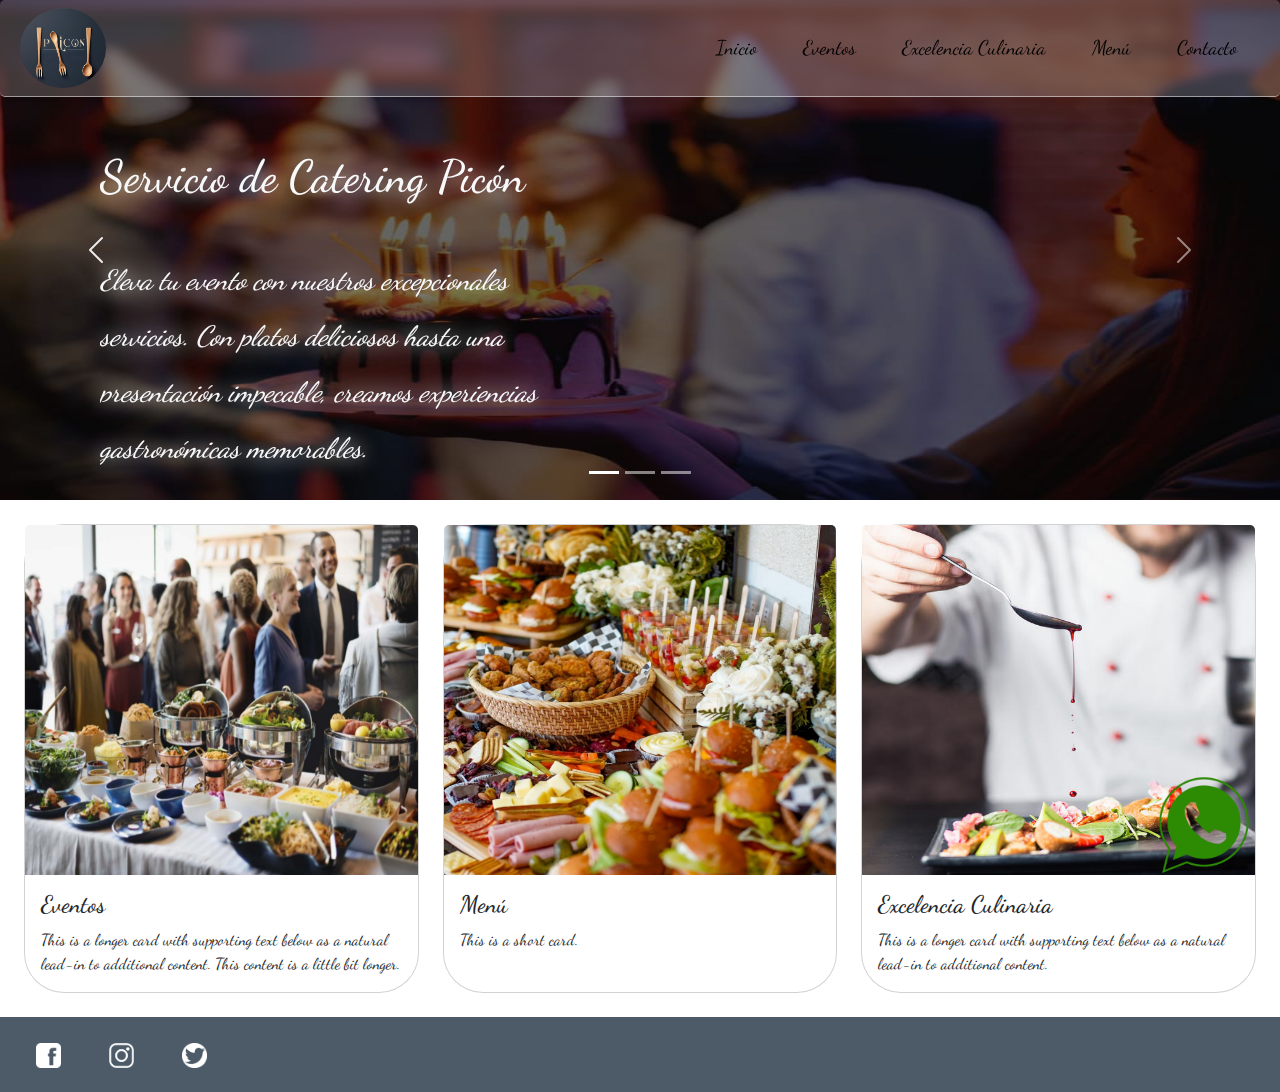
==== index.html @ aa2cd6d2 "cambio ref index" ====
<!DOCTYPE html>
<html lang="es">

<head>
    <meta charset="UTF-8">
    <meta http-equiv="X-UA-Compatible" content="IE=edge">
    <meta name="viewport" content="width=device-width, initial-scale=1.0">
    <title>Document</title>
    <link href="https://cdn.jsdelivr.net/npm/bootstrap@5.3.3/dist/css/bootstrap.min.css" rel="stylesheet"
        integrity="sha384-QWTKZyjpPEjISv5WaRU9OFeRpok6YctnYmDr5pNlyT2bRjXh0JMhjY6hW+ALEwIH" crossorigin="anonymous">
    <link rel="stylesheet" href="/CSS/style.css">

</head>

<body>
    <header>
        <nav class="navbar navbar-expand-md navbar-dark fixed-top p-2 fs-5" id="navbar">
            <div class="container-fluid">
                <a class="navbar-brand p-0 m-0" href="../index.html">
                    <img src="../image/Logo.png" alt="Logo" class="rounded-circle" style="height: 80px;">
                </a>
                <button class="navbar-toggler" type="button" data-bs-toggle="collapse"
                    data-bs-target="#navbarSupportedContent" aria-controls="navbarSupportedContent"
                    aria-expanded="false" aria-label="Toggle navigation">
                    <span class="navbar-toggler-icon"></span>
                </button>
                <div class="collapse navbar-collapse justify-content-end" id="navbarSupportedContent">
                    <ul class="navbar-nav mb-2 mb-lg-0 d-inline-flex">
                        <li class="nav-item">
                            <a class="nav-link" aria-current="page" href="../index.html">Inicio</a>
                        </li>
                        <li class="nav-item">
                            <a class="nav-link" href="../Html/eventos.html">Eventos</a>
                        </li>
                        <li class="nav-item">
                            <a class="nav-link" href="../Html/excelencia.html">Excelencia Culinaria</a>
                        </li>
                        <li class="nav-item">
                            <a class="nav-link" href="../Html/menu.html">Menú</a>
                        </li>
                        <li class="nav-item">
                            <a class="nav-link" href="../Html/contacto.html">Contacto</a>
                        </li>
                    </ul>
                </div>
            </div>
        </nav>
    </header>

    <main>
        <section class="carousel content-fluid">
            <div id="carouselExampleIndicators" class="carousel slide">
                <div class="carousel-indicators">
                    <button type="button" data-bs-target="#carouselExampleIndicators" data-bs-slide-to="0"
                        class="active" aria-current="true" aria-label="Slide 1"></button>
                    <button type="button" data-bs-target="#carouselExampleIndicators" data-bs-slide-to="1"
                        aria-label="Slide 2"></button>
                    <button type="button" data-bs-target="#carouselExampleIndicators" data-bs-slide-to="2"
                        aria-label="Slide 3"></button>
                </div>
                <div class="carousel-inner">
                    <div class="carousel-item active">
                        <img src="../image/Evento1.jfif" class="d-block w-100 img-fluid" alt="...">
                    </div>
                    <div class="carousel-item">
                        <img src="../image/Evento2.jfif" class="d-block w-100 img-fluid" alt="...">
                    </div>
                    <div class="carousel-item">
                        <img src="../image/Evento3.jpg" class="d-block w-100 img-fluid" alt="...">
                    </div>
                </div>
                <button class="carousel-control-prev" type="button" data-bs-target="#carouselExampleIndicators"
                    data-bs-slide="prev">
                    <span class="carousel-control-prev-icon" aria-hidden="true"></span>
                    <span class="visually-hidden">Previous</span>
                </button>
                <button class="carousel-control-next" type="button" data-bs-target="#carouselExampleIndicators"
                    data-bs-slide="next">
                    <span class="carousel-control-next-icon" aria-hidden="true"></span>
                    <span class="visually-hidden">Next</span>
                </button>
            </div>
        </section>

        <section class="titulo_inicio content-fluid" style="max-height: 400px; overflow: auto;">
            <h1 class="text-light">Servicio de Catering Picón</h1>
            <h3 class="fs-3 text-light lh-lg mt-5 fst-italic w-50">Eleva tu evento con nuestros excepcionales servicios.
                Con platos deliciosos hasta una presentación impecable, creamos experiencias gastronómicas memorables.
            </h3>
        </section>

        <section class="tarjetas2">
            <div class="row row-cols-1 row-cols-md-3 g-xxl-5 p-4">
                <div class="col">
                    <div class="card h-100">
                        <img src="../image/Eventos1.jpg" class="card-img-top" alt="...">
                        <div class="card-body">
                            <h5 class="card-title fs-4">Eventos</h5>
                            <p class="card-text">This is a longer card with supporting text below as a natural lead-in
                                to additional content. This content is a little bit longer.</p>
                        </div>
                    </div>
                </div>
                <div class="col">
                    <div class="card h-100">
                        <img src="../image/Menu.jpeg" class="card-img-top" alt="Menu">
                        <div class="card-body">
                            <h5 class="card-title fs-4">Menú</h5>
                            <p class="card-text">This is a short card.</p>
                        </div>
                    </div>
                </div>
                <div class="col">
                    <div class="card h-100">
                        <img src="../image/Excelencia.jpg" class="card-img-top" alt="Excelencia Culinaria">
                        <div class="card-body">
                            <h5 class="card-title fs-4">Excelencia Culinaria</h5>
                            <p class="card-text">This is a longer card with supporting text below as a natural lead-in
                                to additional content.</p>
                        </div>
                    </div>
                </div>
            </div>
        </section>
    </main>

    <footer class="w-100 container-fluid text-light">
        <ul class="m-0 p-4 d-flex list-unstyled">
            <li class="me-5"><a href="https://facebook.com"><img src="../image/Facebook.webp" alt="Facebook"></a></li>
            <li class="me-5"><a href="https://instagram.com"><img src="../image/Instagram.webp" alt="Instagram"></a></li>
            <li class="me-5"><a href="https://x.com"><img src="../image/X.webp" alt="X"></a></li>
            <li class="position-fixed bottom-0 end-0"><a href="https://whatsapp.com"><img src="../image/Whatsapp.webp"
                        alt="Whatsapp" class="whatsapp"></a></li>
        </ul>
    </footer>

    <script src="https://cdn.jsdelivr.net/npm/@popperjs/core@2.11.8/dist/umd/popper.min.js"
        integrity="sha384-I7E8VVD/ismYTF4hNIPjVp/Zjvgyol6VFvRkX/vR+Vc4jQkC+hVqc2pM8ODewa9r" crossorigin="anonymous">
    </script>
    <script src="https://cdn.jsdelivr.net/npm/bootstrap@5.3.3/dist/js/bootstrap.min.js"
        integrity="sha384-0pUGZvbkm6XF6gxjEnlmuGrJXVbNuzT9qBBavbLwCsOGabYfZo0T0to5eqruptLy" crossorigin="anonymous">
    </script>
    <script src="https://cdn.jsdelivr.net/npm/bootstrap@5.3.3/dist/js/bootstrap.bundle.min.js"
        integrity="sha384-YvpcrYf0tY3lHB60NNkmXc5s9fDVZLESaAA55NDzOxhy9GkcIdslK1eN7N6jIeHz" crossorigin="anonymous">
    </script>
</body>

</html>
---- CSS/style.css ----
* {
    font-family: MiFuente;
    margin: 0;
    padding: 0;
}

@font-face {
    font-family: MiFuente;
    src: url('../Font/DancingScript-VariableFont_wght.ttf');
}

/* Header */

body {
    background-image: url(../image/fondo_rosa.jpg);
    background-repeat: no-repeat;
    width: 100%;
    max-width: 100%;
    height: 100%;
    background-size: 100% 100%;
}

#navbar {
    background-color: rgba(255, 255, 255, 0.2);
    backdrop-filter: blur(5px);
    border-bottom: 1px solid rgba(255, 255, 255, 0.5);
    border-radius: 5px;
}

header nav li {
    padding: 0 15px 0 15px;
}

header nav a {
    color: black !important;
    transition: 1s !important;
}

header nav ul a:hover {
    color: rgb(255, 0, 43) !important;
    filter: drop-shadow(0 0 23px rgb(229, 8, 44)) !important;
    font-size: 30px !important;
}

/* index */

.carousel-item img {
    height: 500px;
    z-index: -1;
    filter: brightness(40%)
}

.card {
    border-radius: 40px;
}

.titulo_inicio {
    margin: 0 200px 0 100px;
    position: absolute;
    filter: drop-shadow(0 0 10px white);
    top: 150px;
}

.titulo_inicio h1 {
    font-size: 45px;
}

@media (max-width: 768px) {
    .titulo_inicio h3 {
        font-size: 18px !important;
    }
}

.tarjetas2 img {
    height: 350px;
}

.tarjetas2 .card:hover {
    opacity: 70%;
    border: 2px solid black;
}


/* Contacto */

.contacto_contendor {
    display: grid;
    grid-template-columns: repeat(3, 300px);
    grid-template-rows: 300px;
    justify-content: center;
    align-items: center;
    column-gap: 120px;
    padding-top: 100px;
}

.contacto_item {
    display: flex;
    flex-direction: column;
    justify-content: center;
    align-items: center;
    border-right: 2px solid #29343F;
    border-left: 2px solid #29343F;
    height: 200px;
}

.contacto_item h3 {
    font-size: 30px;
}

.contacto_item p {
    font-size: 25px;
    margin-top: 30px;
    font-style: italic;
}

.form_contacto {
    backdrop-filter: blur(100px);
    border: 3px solid rgba(255, 255, 255, 0.5);
    background-color: transparent;
    display: flex;
    flex-direction: column;
    align-items: center;
    justify-content: center;
    margin: 20px 400px 0 400px;
    padding: 50px 0 50px 0;
    border-radius: 25px;
}

.form_contacto h2 {
    font-size: 30px;
    margin-bottom: 15px;
}


.form_elemento {
    padding: 10px;
}

.form_elemento label {
    font-weight: bold;
    font-size: 25px;
    display: flex;
    margin-bottom: 10px;
}

.form_contacto input[type="button"] {
    padding: 20px;
    width: 400px;
    background-color: transparent;
    font-size: 20px;
    cursor: pointer;
    text-transform: uppercase;
    transition: 0.5s;
}

.form_elemento input,
textarea {
    width: 400px;
    max-width: 500px;
    height: 40px;
    font-size: 20px;
    font-family: Arial, Helvetica, sans-serif;
}

.form_elemento #mensaje {
    height: 100px;
}

.form_contacto .enviar:hover {
    background-color: #29343F;
    font-weight: bolder;
    color: white;
}

.form_contacto .enviar:active {
    background-color: #29343F;
    font-weight: bolder;
    color: white;
    font-size: 18px;
    padding: 20px;
    box-shadow: inset 5px 5px 15px rgba(0, 0, 0, 0.4);
}

/* Eventos */

.container {
    height: 600px;
    width: 100%;
    overflow: hidden;
    margin-top: 140px;
}

.palette {
    display: flex;
    height: 90%;
    width: 100%;
}

.color {
    height: 100%;
    flex: 1;
    display: flex;
    align-items: flex-start;
    justify-content: center;
    transition: flex 0.1s linear;
    cursor: pointer;
}

.color span {
    opacity: 0;
    transition: opacity 0.1s linear;
    font-size: 50px;
    color: black;
    filter: drop-shadow(0 0 5px white);
    margin-top: 20px;
}

.color:nth-child(1) {
    background-image: url(../image/Evento1.jfif);
    background-repeat: no-repeat;
    background-size: 100% 100%;
}

.color:nth-child(2) {
    background-image: url(../image/Evento2.jfif);
    background-repeat: no-repeat;
    background-size: 100% 100%;
}

.color:nth-child(3) {
    background-image: url(../image/Evento3.jpg);
    background-repeat: no-repeat;
    background-size: 100% 100%;
}

.color:nth-child(4) {
    background-image: url(../image/Eventos.jpg);
    background-repeat: no-repeat;
    background-size: 100% 100%;
}

.color:hover {
    flex: 2;
    filter: grayscale();
}

.color:hover span {
    opacity: 1;
    color: black;
}

/* Menú */

.menu_contenedor {
    border: 1px solid #3f3f3f;
    display: grid;
    grid-template-columns: repeat(2, 450px);
    justify-content: center;
    align-items: center;
    column-gap: 80px;
    padding: 150px 0 100px 0;
}

.menu_item {
    display: flex;
    flex-direction: column;
    justify-content: center;
    width: 100%;
    height: 200px;
    border-radius: 26px 58px;
    border: 1px solid #3f3f3f;
    grid-column: 1/2;
    padding: 15px;
}

.menu_item h2 {
    font-size: 25px;
    padding-bottom: 25px;
}

.menu_item p {
    font-size: 23px;
}

.menu_img {
    grid-column: 2/2;
    grid-row: 1/5;
    filter: drop-shadow(0 0 23px #3f3f3f);
    border-radius: 80%;
}

.menu_img img {
    border-radius: 5%;
    height: 800px;
}

.menu_titulo {
    font-size: 45px;
}

/* Excelencia Culinaria */

.excelencia_cont_items {
    border: 1px solid #3f3f3f;
    display: grid;
    grid-template-columns: repeat(4, 300px);
    grid-template-rows: 300px;
    justify-content: center;
    align-items: center;
    padding: 200px 0 150px 0;
    gap: 40px;
    background-color: transparent;
}

.excelencia_cont_items img {
    height: 50px;
}

.excelencia_item {
    display: flex;
    flex-direction: column;
    justify-content: center;
    align-items: center;
    width: 100%;
    height: 400px;
    margin: 10px 0 10px 0;
    background-color: transparent;
    border: 2px solid #4d5b69;
    border-radius: 10px;
}

.excelencia_item h2 {
    margin: 40px 0 40px 0;
    font-size: 30px;
}

.excelencia_item p {
    margin: 0 30px 10px 30px;
    font-size: 20px;
}

/* Footer */

footer {
    background-color: #4d5b69;
}

footer ul li img {
    height: 25px;
}

footer .whatsapp {
    height: 100px;
    margin-right: 25px;
    margin-bottom: 25px;
}
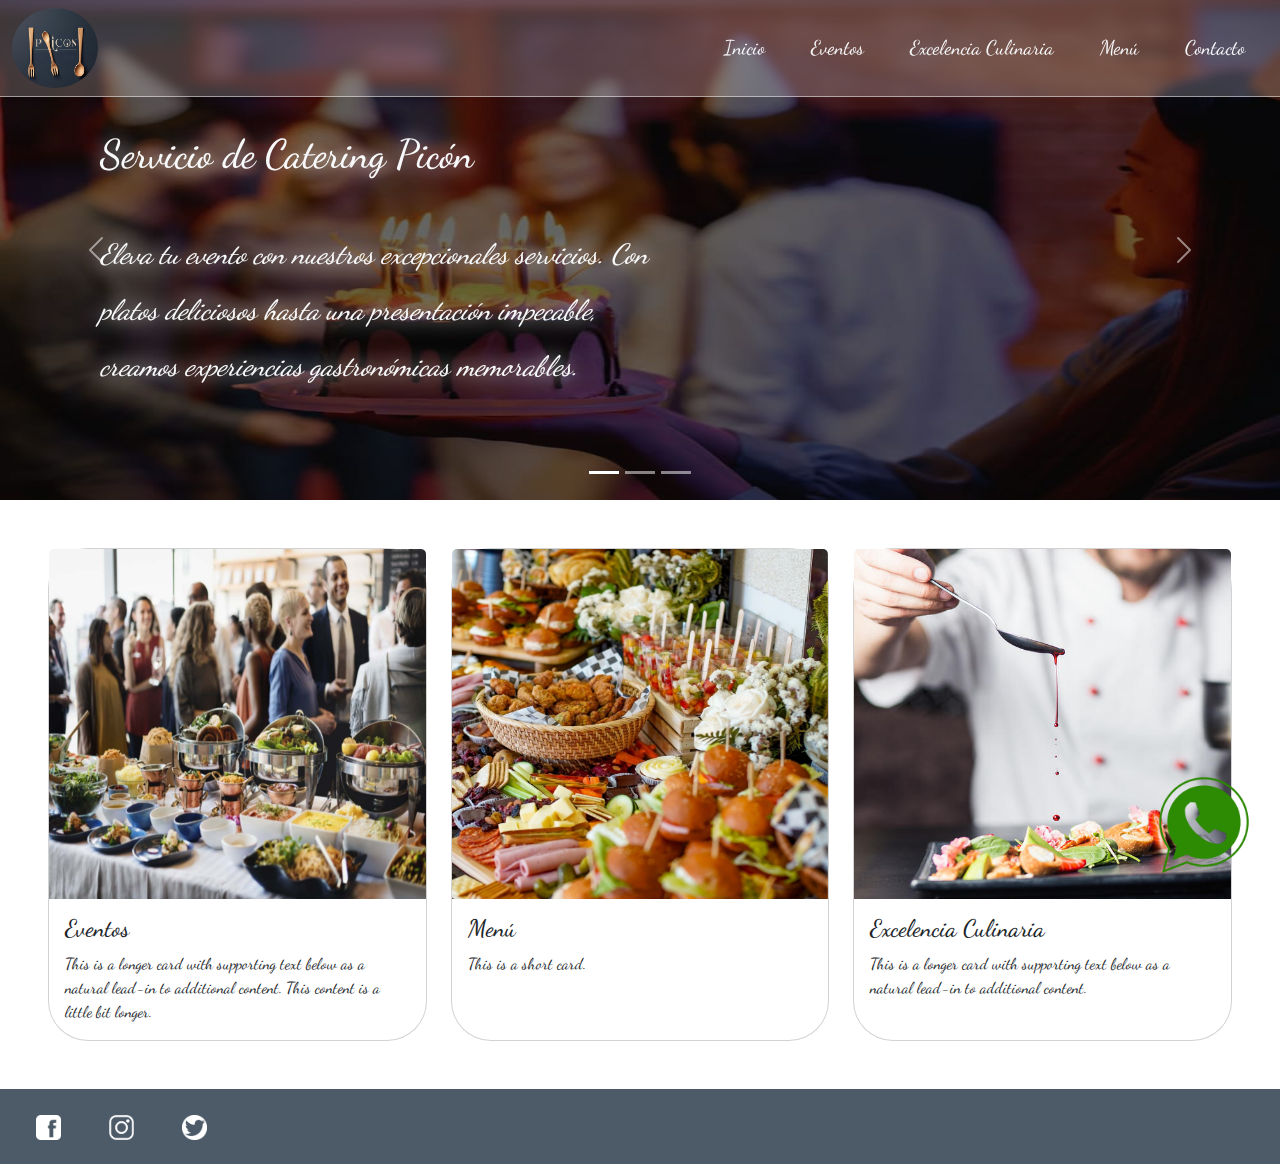
==== commit 7be7c4b7: "arreglo margenes" ====
--- a/index.html
+++ b/index.html
@@ -8,16 +8,16 @@
     <title>Document</title>
     <link href="https://cdn.jsdelivr.net/npm/bootstrap@5.3.3/dist/css/bootstrap.min.css" rel="stylesheet"
         integrity="sha384-QWTKZyjpPEjISv5WaRU9OFeRpok6YctnYmDr5pNlyT2bRjXh0JMhjY6hW+ALEwIH" crossorigin="anonymous">
-    <link rel="stylesheet" href="/CSS/style.css">
+    <link rel="stylesheet" href="CSS/style.css">
 
 </head>
 
 <body>
     <header>
-        <nav class="navbar navbar-expand-md navbar-dark fixed-top p-2 fs-5" id="navbar">
+        <nav class="navbar navbar-expand-md fixed-top fs-5 w-100" id="navbar">
             <div class="container-fluid">
-                <a class="navbar-brand p-0 m-0" href="../index.html">
-                    <img src="../image/Logo.png" alt="Logo" class="rounded-circle" style="height: 80px;">
+                <a class="navbar-brand p-0 m-0" href="index.html">
+                    <img src="image/Logo.png" alt="Logo" class="rounded-circle" style="height: 80px;">
                 </a>
                 <button class="navbar-toggler" type="button" data-bs-toggle="collapse"
                     data-bs-target="#navbarSupportedContent" aria-controls="navbarSupportedContent"
@@ -27,19 +27,19 @@
                 <div class="collapse navbar-collapse justify-content-end" id="navbarSupportedContent">
                     <ul class="navbar-nav mb-2 mb-lg-0 d-inline-flex">
                         <li class="nav-item">
-                            <a class="nav-link" aria-current="page" href="../index.html">Inicio</a>
+                            <a class="nav-link text-light" aria-current="page" href="index.html">Inicio</a>
                         </li>
                         <li class="nav-item">
-                            <a class="nav-link" href="../Html/eventos.html">Eventos</a>
+                            <a class="nav-link text-light" href="Html/eventos.html">Eventos</a>
                         </li>
                         <li class="nav-item">
-                            <a class="nav-link" href="../Html/excelencia.html">Excelencia Culinaria</a>
+                            <a class="nav-link text-light" href="Html/excelencia.html">Excelencia Culinaria</a>
                         </li>
                         <li class="nav-item">
-                            <a class="nav-link" href="../Html/menu.html">Menú</a>
+                            <a class="nav-link text-light" href="Html/menu.html">Menú</a>
                         </li>
                         <li class="nav-item">
-                            <a class="nav-link" href="../Html/contacto.html">Contacto</a>
+                            <a class="nav-link text-light" href="Html/contacto.html">Contacto</a>
                         </li>
                     </ul>
                 </div>
@@ -60,13 +60,13 @@
                 </div>
                 <div class="carousel-inner">
                     <div class="carousel-item active">
-                        <img src="../image/Evento1.jfif" class="d-block w-100 img-fluid" alt="...">
+                        <img src="image/Evento1.jfif" class="d-block w-100 img-fluid" alt="...">
                     </div>
                     <div class="carousel-item">
-                        <img src="../image/Evento2.jfif" class="d-block w-100 img-fluid" alt="...">
+                        <img src="image/Evento2.jfif" class="d-block w-100 img-fluid" alt="...">
                     </div>
                     <div class="carousel-item">
-                        <img src="../image/Evento3.jpg" class="d-block w-100 img-fluid" alt="...">
+                        <img src="image/Evento3.jpg" class="d-block w-100 img-fluid" alt="...">
                     </div>
                 </div>
                 <button class="carousel-control-prev" type="button" data-bs-target="#carouselExampleIndicators"
@@ -82,7 +82,7 @@
             </div>
         </section>
 
-        <section class="titulo_inicio content-fluid" style="max-height: 400px; overflow: auto;">
+        <section class="titulo_inicio content-fluid">
             <h1 class="text-light">Servicio de Catering Picón</h1>
             <h3 class="fs-3 text-light lh-lg mt-5 fst-italic w-50">Eleva tu evento con nuestros excepcionales servicios.
                 Con platos deliciosos hasta una presentación impecable, creamos experiencias gastronómicas memorables.
@@ -90,10 +90,10 @@
         </section>
 
         <section class="tarjetas2">
-            <div class="row row-cols-1 row-cols-md-3 g-xxl-5 p-4">
+            <div class="row row-cols-1 row-cols-md-3 g-xxl-5 p-5">
                 <div class="col">
                     <div class="card h-100">
-                        <img src="../image/Eventos1.jpg" class="card-img-top" alt="...">
+                        <img src="image/Eventos1.jpg" class="card-img-top" alt="...">
                         <div class="card-body">
                             <h5 class="card-title fs-4">Eventos</h5>
                             <p class="card-text">This is a longer card with supporting text below as a natural lead-in
@@ -103,7 +103,7 @@
                 </div>
                 <div class="col">
                     <div class="card h-100">
-                        <img src="../image/Menu.jpeg" class="card-img-top" alt="Menu">
+                        <img src="image/Menu.jpeg" class="card-img-top" alt="Menu">
                         <div class="card-body">
                             <h5 class="card-title fs-4">Menú</h5>
                             <p class="card-text">This is a short card.</p>
@@ -112,7 +112,7 @@
                 </div>
                 <div class="col">
                     <div class="card h-100">
-                        <img src="../image/Excelencia.jpg" class="card-img-top" alt="Excelencia Culinaria">
+                        <img src="image/Excelencia.jpg" class="card-img-top" alt="Excelencia Culinaria">
                         <div class="card-body">
                             <h5 class="card-title fs-4">Excelencia Culinaria</h5>
                             <p class="card-text">This is a longer card with supporting text below as a natural lead-in
@@ -124,12 +124,12 @@
         </section>
     </main>
 
-    <footer class="w-100 container-fluid text-light">
+    <footer class="w-100 container-fluid mb-0">
         <ul class="m-0 p-4 d-flex list-unstyled">
-            <li class="me-5"><a href="https://facebook.com"><img src="../image/Facebook.webp" alt="Facebook"></a></li>
-            <li class="me-5"><a href="https://instagram.com"><img src="../image/Instagram.webp" alt="Instagram"></a></li>
-            <li class="me-5"><a href="https://x.com"><img src="../image/X.webp" alt="X"></a></li>
-            <li class="position-fixed bottom-0 end-0"><a href="https://whatsapp.com"><img src="../image/Whatsapp.webp"
+            <li class="me-5"><a href="https://facebook.com"><img src="image/Facebook.webp" alt="Facebook"></a></li>
+            <li class="me-5"><a href="https://instagram.com"><img src="image/Instagram.webp" alt="Instagram"></a></li>
+            <li class="me-5"><a href="https://x.com"><img src="image/X.webp" alt="X"></a></li>
+            <li class="position-fixed bottom-0 end-0"><a href="https://whatsapp.com"><img src="image/Whatsapp.webp"
                         alt="Whatsapp" class="whatsapp"></a></li>
         </ul>
     </footer>
--- a/CSS/style.css
+++ b/CSS/style.css
@@ -17,14 +17,12 @@
     width: 100%;
     max-width: 100%;
     height: 100%;
-    background-size: 100% 100%;
 }
 
 #navbar {
     background-color: rgba(255, 255, 255, 0.2);
     backdrop-filter: blur(5px);
     border-bottom: 1px solid rgba(255, 255, 255, 0.5);
-    border-radius: 5px;
 }
 
 header nav li {
@@ -32,14 +30,13 @@
 }
 
 header nav a {
-    color: black !important;
     transition: 1s !important;
 }
 
 header nav ul a:hover {
     color: rgb(255, 0, 43) !important;
     filter: drop-shadow(0 0 23px rgb(229, 8, 44)) !important;
-    font-size: 30px !important;
+    font-size: 35px !important;
 }
 
 /* index */
@@ -52,22 +49,31 @@
 
 .card {
     border-radius: 40px;
+    cursor: pointer;
 }
 
 .titulo_inicio {
-    margin: 0 200px 0 100px;
+    margin: 0 50px 0 100px;
     position: absolute;
     filter: drop-shadow(0 0 10px white);
-    top: 150px;
+    top: 130px;
 }
 
 .titulo_inicio h1 {
-    font-size: 45px;
+    font-size: 40px;
 }
 
 @media (max-width: 768px) {
+    .titulo_inicio {
+        margin: 0 20px 0 70px;
+    }
+
     .titulo_inicio h3 {
-        font-size: 18px !important;
+        font-size: 15px !important;
+    }
+
+    .titulo_inicio h1 {
+        font-size: 20px !important;
     }
 }
 
@@ -77,7 +83,6 @@
 
 .tarjetas2 .card:hover {
     opacity: 70%;
-    border: 2px solid black;
 }
 
 
@@ -183,30 +188,25 @@
 
 /* Eventos */
 
-.container {
+.eventos-container {
     height: 600px;
-    width: 100%;
-    overflow: hidden;
-    margin-top: 140px;
-}
-
-.palette {
-    display: flex;
-    height: 90%;
-    width: 100%;
-}
-
-.color {
+}
+
+.evento-item {
+    display: flex;
     height: 100%;
+}
+
+.evento-img {
     flex: 1;
     display: flex;
-    align-items: flex-start;
+    align-items: center;
     justify-content: center;
     transition: flex 0.1s linear;
     cursor: pointer;
 }
 
-.color span {
+.evento-img span {
     opacity: 0;
     transition: opacity 0.1s linear;
     font-size: 50px;
@@ -215,36 +215,30 @@
     margin-top: 20px;
 }
 
-.color:nth-child(1) {
+.evento-img:nth-child(1) {
     background-image: url(../image/Evento1.jfif);
     background-repeat: no-repeat;
     background-size: 100% 100%;
 }
 
-.color:nth-child(2) {
+.evento-img:nth-child(2) {
     background-image: url(../image/Evento2.jfif);
     background-repeat: no-repeat;
     background-size: 100% 100%;
 }
 
-.color:nth-child(3) {
-    background-image: url(../image/Evento3.jpg);
-    background-repeat: no-repeat;
-    background-size: 100% 100%;
-}
-
-.color:nth-child(4) {
+.evento-img:nth-child(3) {
     background-image: url(../image/Eventos.jpg);
     background-repeat: no-repeat;
     background-size: 100% 100%;
 }
 
-.color:hover {
+.evento-img:hover {
     flex: 2;
     filter: grayscale();
 }
 
-.color:hover span {
+.evento-img:hover span {
     opacity: 1;
     color: black;
 }
@@ -301,15 +295,32 @@
 /* Excelencia Culinaria */
 
 .excelencia_cont_items {
-    border: 1px solid #3f3f3f;
     display: grid;
-    grid-template-columns: repeat(4, 300px);
+    grid-template-columns: repeat(4, 280px);
     grid-template-rows: 300px;
     justify-content: center;
     align-items: center;
     padding: 200px 0 150px 0;
-    gap: 40px;
-    background-color: transparent;
+    gap: 30px;
+    max-width: 100%;
+}
+
+@media (max-width: 1200px) {
+    .excelencia_cont_items {
+        grid-template-columns: repeat(2, 300px);
+        padding-top: 300px;
+        padding: 170px 0 20px 0;
+        gap: 80px;
+    }
+}
+
+@media (max-width: 768px) {
+    .excelencia_cont_items {
+        grid-template-columns: repeat(1, 0.7fr);
+        grid-template-rows: repeat(4, 400px);
+        padding-top: 300px;
+        padding: 120px 0 20px 0;
+    }
 }
 
 .excelencia_cont_items img {
@@ -343,6 +354,8 @@
 
 footer {
     background-color: #4d5b69;
+    max-width: 100%;
+    width: 100%;
 }
 
 footer ul li img {
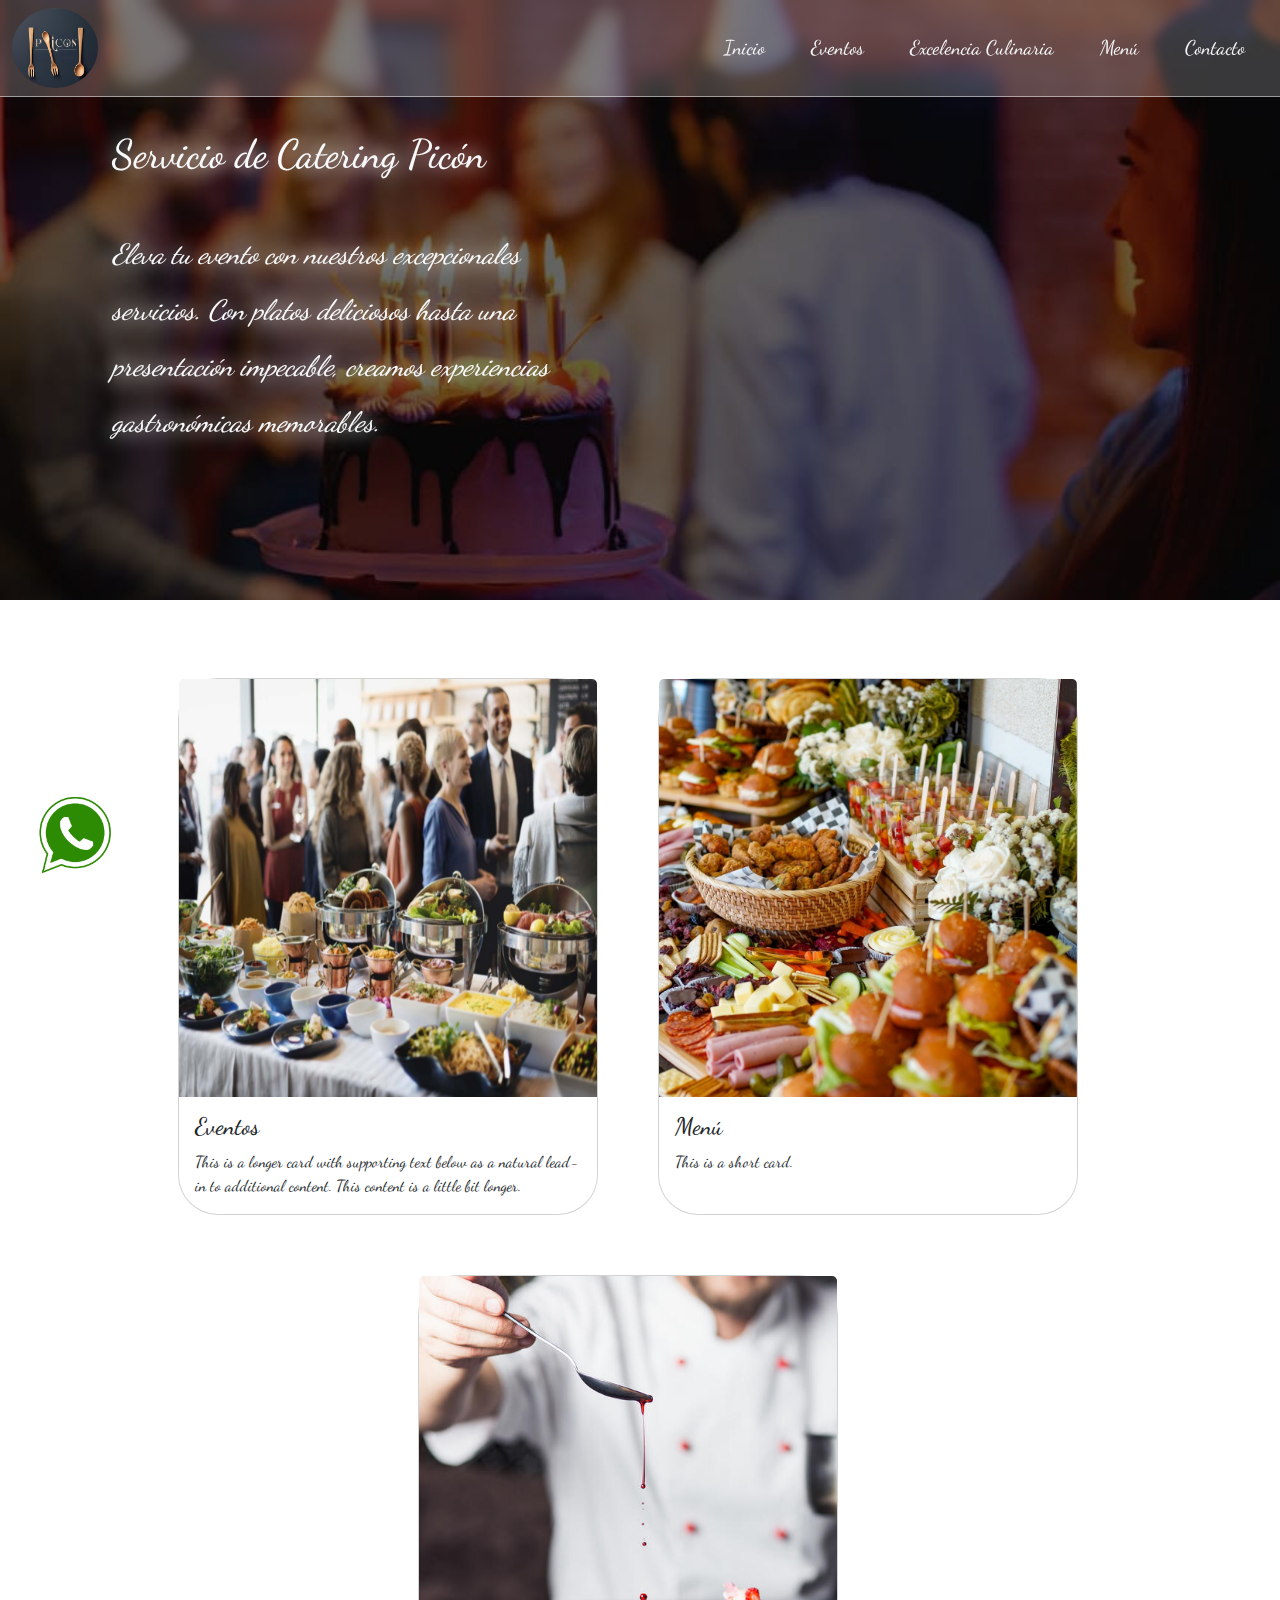
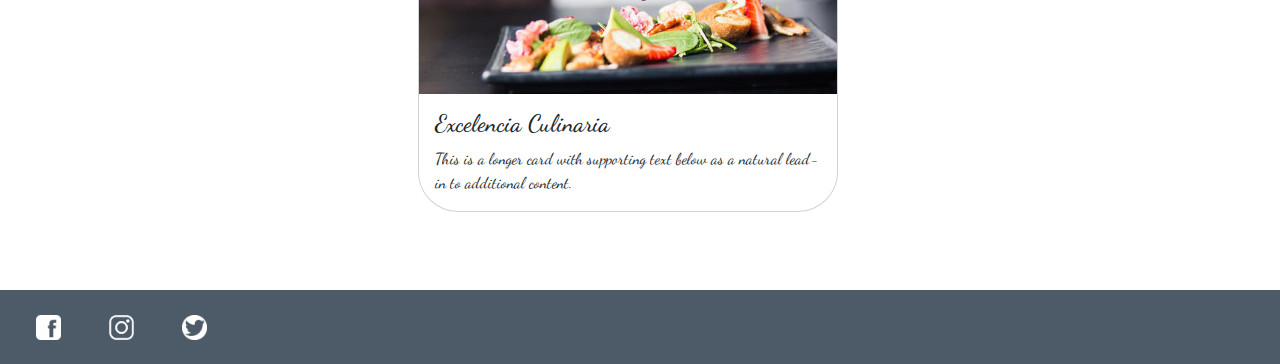
==== commit f280a90b: "responsive index" ====
--- a/index.html
+++ b/index.html
@@ -12,12 +12,12 @@
 
 </head>
 
-<body>
+<body class="h-100 w-100 mw-100">
     <header>
-        <nav class="navbar navbar-expand-md fixed-top fs-5 w-100" id="navbar">
+        <nav class="navbar navbar-expand-md fixed-top fs-5" id="navbar">
             <div class="container-fluid">
                 <a class="navbar-brand p-0 m-0" href="index.html">
-                    <img src="image/Logo.png" alt="Logo" class="rounded-circle" style="height: 80px;">
+                    <img src="image/Logo.png" alt="Logo" class="rounded-circle img-fluid" style="height: 80px;">
                 </a>
                 <button class="navbar-toggler" type="button" data-bs-toggle="collapse"
                     data-bs-target="#navbarSupportedContent" aria-controls="navbarSupportedContent"
@@ -48,41 +48,23 @@
     </header>
 
     <main>
-        <section class="carousel content-fluid">
-            <div id="carouselExampleIndicators" class="carousel slide">
-                <div class="carousel-indicators">
-                    <button type="button" data-bs-target="#carouselExampleIndicators" data-bs-slide-to="0"
-                        class="active" aria-current="true" aria-label="Slide 1"></button>
-                    <button type="button" data-bs-target="#carouselExampleIndicators" data-bs-slide-to="1"
-                        aria-label="Slide 2"></button>
-                    <button type="button" data-bs-target="#carouselExampleIndicators" data-bs-slide-to="2"
-                        aria-label="Slide 3"></button>
-                </div>
+        <section>
+            <div id="carouselExampleSlidesOnly" class="carousel slide" data-bs-ride="carousel">
                 <div class="carousel-inner">
                     <div class="carousel-item active">
-                        <img src="image/Evento1.jfif" class="d-block w-100 img-fluid" alt="...">
+                        <img src="image/Evento1.jfif" class="d-block w-100" alt="...">
                     </div>
                     <div class="carousel-item">
-                        <img src="image/Evento2.jfif" class="d-block w-100 img-fluid" alt="...">
+                        <img src="image/Evento2.jfif" class="d-block w-100" alt="...">
                     </div>
                     <div class="carousel-item">
-                        <img src="image/Evento3.jpg" class="d-block w-100 img-fluid" alt="...">
+                        <img src="image/Evento3.jpg" class="d-block w-100" alt="...">
                     </div>
                 </div>
-                <button class="carousel-control-prev" type="button" data-bs-target="#carouselExampleIndicators"
-                    data-bs-slide="prev">
-                    <span class="carousel-control-prev-icon" aria-hidden="true"></span>
-                    <span class="visually-hidden">Previous</span>
-                </button>
-                <button class="carousel-control-next" type="button" data-bs-target="#carouselExampleIndicators"
-                    data-bs-slide="next">
-                    <span class="carousel-control-next-icon" aria-hidden="true"></span>
-                    <span class="visually-hidden">Next</span>
-                </button>
             </div>
         </section>
 
-        <section class="titulo_inicio content-fluid">
+        <section class="titulo_inicio container-fluid">
             <h1 class="text-light">Servicio de Catering Picón</h1>
             <h3 class="fs-3 text-light lh-lg mt-5 fst-italic w-50">Eleva tu evento con nuestros excepcionales servicios.
                 Con platos deliciosos hasta una presentación impecable, creamos experiencias gastronómicas memorables.
@@ -90,10 +72,10 @@
         </section>
 
         <section class="tarjetas2">
-            <div class="row row-cols-1 row-cols-md-3 g-xxl-5 p-5">
+            <div class="tarjetas_item row row-cols-1 row-cols-md-3 g-xxl-2 pb-5 pt-5">
                 <div class="col">
                     <div class="card h-100">
-                        <img src="image/Eventos1.jpg" class="card-img-top" alt="...">
+                        <img src="image/Eventos1.jpg" class="card-img-top img-fluid" alt="...">
                         <div class="card-body">
                             <h5 class="card-title fs-4">Eventos</h5>
                             <p class="card-text">This is a longer card with supporting text below as a natural lead-in
@@ -103,7 +85,7 @@
                 </div>
                 <div class="col">
                     <div class="card h-100">
-                        <img src="image/Menu.jpeg" class="card-img-top" alt="Menu">
+                        <img src="image/Menu.jpeg" class="card-img-top img-fluid" alt="Menu">
                         <div class="card-body">
                             <h5 class="card-title fs-4">Menú</h5>
                             <p class="card-text">This is a short card.</p>
@@ -112,7 +94,7 @@
                 </div>
                 <div class="col">
                     <div class="card h-100">
-                        <img src="image/Excelencia.jpg" class="card-img-top" alt="Excelencia Culinaria">
+                        <img src="image/Excelencia.jpg" class="card-img-top img-fluid" alt="Excelencia Culinaria">
                         <div class="card-body">
                             <h5 class="card-title fs-4">Excelencia Culinaria</h5>
                             <p class="card-text">This is a longer card with supporting text below as a natural lead-in
@@ -126,10 +108,12 @@
 
     <footer class="w-100 container-fluid mb-0">
         <ul class="m-0 p-4 d-flex list-unstyled">
-            <li class="me-5"><a href="https://facebook.com"><img src="image/Facebook.webp" alt="Facebook"></a></li>
-            <li class="me-5"><a href="https://instagram.com"><img src="image/Instagram.webp" alt="Instagram"></a></li>
-            <li class="me-5"><a href="https://x.com"><img src="image/X.webp" alt="X"></a></li>
-            <li class="position-fixed bottom-0 end-0"><a href="https://whatsapp.com"><img src="image/Whatsapp.webp"
+            <li class="me-5 img-fluid"><a href="https://facebook.com"><img src="image/Facebook.webp" alt="Facebook"></a>
+            </li>
+            <li class="me-5 img-fluid"><a href="https://instagram.com"><img src="image/Instagram.webp"
+                        alt="Instagram"></a></li>
+            <li class="me-5 img-fluid"><a href="https://x.com"><img src="image/X.webp" alt="X"></a></li>
+            <li class="position-fixed bottom-0 end-1"><a href="https://whatsapp.com"><img src="image/Whatsapp.webp"
                         alt="Whatsapp" class="whatsapp"></a></li>
         </ul>
     </footer>
--- a/CSS/style.css
+++ b/CSS/style.css
@@ -14,9 +14,8 @@
 body {
     background-image: url(../image/fondo_rosa.jpg);
     background-repeat: no-repeat;
-    width: 100%;
-    max-width: 100%;
-    height: 100%;
+    background-size: cover;
+    overflow-x: hidden;
 }
 
 #navbar {
@@ -26,7 +25,7 @@
 }
 
 header nav li {
-    padding: 0 15px 0 15px;
+    padding: 0 15px;
 }
 
 header nav a {
@@ -39,12 +38,67 @@
     font-size: 35px !important;
 }
 
-/* index */
+/* Carousel */
 
 .carousel-item img {
-    height: 500px;
-    z-index: -1;
-    filter: brightness(40%)
+    height: 600px;
+    object-fit: cover;
+    filter: brightness(40%);
+}
+
+@media (max-width: 768px) {
+    .carousel-item img {
+        height: 400px;
+    }
+}
+
+/* Main Section */
+
+.titulo_inicio {
+    position: absolute;
+    filter: drop-shadow(0 0 10px white);
+    top: 130px;
+    margin-left: 100px;
+    width: 80%
+}
+
+.titulo_inicio h1 {
+    font-size: 40px;
+    width: 100%;
+}
+
+@media (max-width: 768px) {
+    .titulo_inicio {
+        margin: 0 0 0 25px;
+        top: 120px;
+    }
+
+    .titulo_inicio h3 {
+        font-size: 15px !important;
+        margin-top: 5px !important;
+        width: 150px !important;
+    }
+
+    .titulo_inicio h1 {
+        font-size: 20px !important;
+    }
+}
+
+/* Cards */
+
+.tarjetas_item {
+    display: flex;
+    justify-content: center;
+    max-width: 100%;
+}
+
+.col {
+    width: 480px;
+    padding: 30px !important;
+}
+
+.tarjetas2 .card:hover {
+    opacity: 70%;
 }
 
 .card {
@@ -52,37 +106,10 @@
     cursor: pointer;
 }
 
-.titulo_inicio {
-    margin: 0 50px 0 100px;
-    position: absolute;
-    filter: drop-shadow(0 0 10px white);
-    top: 130px;
-}
-
-.titulo_inicio h1 {
-    font-size: 40px;
-}
-
 @media (max-width: 768px) {
-    .titulo_inicio {
-        margin: 0 20px 0 70px;
-    }
-
-    .titulo_inicio h3 {
-        font-size: 15px !important;
-    }
-
-    .titulo_inicio h1 {
-        font-size: 20px !important;
-    }
-}
-
-.tarjetas2 img {
-    height: 350px;
-}
-
-.tarjetas2 .card:hover {
-    opacity: 70%;
+    .card {
+        margin-bottom: 100px !important;
+    }
 }
 
 
@@ -96,6 +123,7 @@
     align-items: center;
     column-gap: 120px;
     padding-top: 100px;
+    max-width: 100%;
 }
 
 .contacto_item {
@@ -188,8 +216,9 @@
 
 /* Eventos */
 
+
 .eventos-container {
-    height: 600px;
+    height: 650px;
 }
 
 .evento-item {
@@ -252,6 +281,7 @@
     justify-content: center;
     align-items: center;
     column-gap: 80px;
+    max-width: 100%;
     padding: 150px 0 100px 0;
 }
 
@@ -350,6 +380,7 @@
     font-size: 20px;
 }
 
+
 /* Footer */
 
 footer {
@@ -363,7 +394,6 @@
 }
 
 footer .whatsapp {
-    height: 100px;
-    margin-right: 25px;
+    height: 80px;
     margin-bottom: 25px;
 }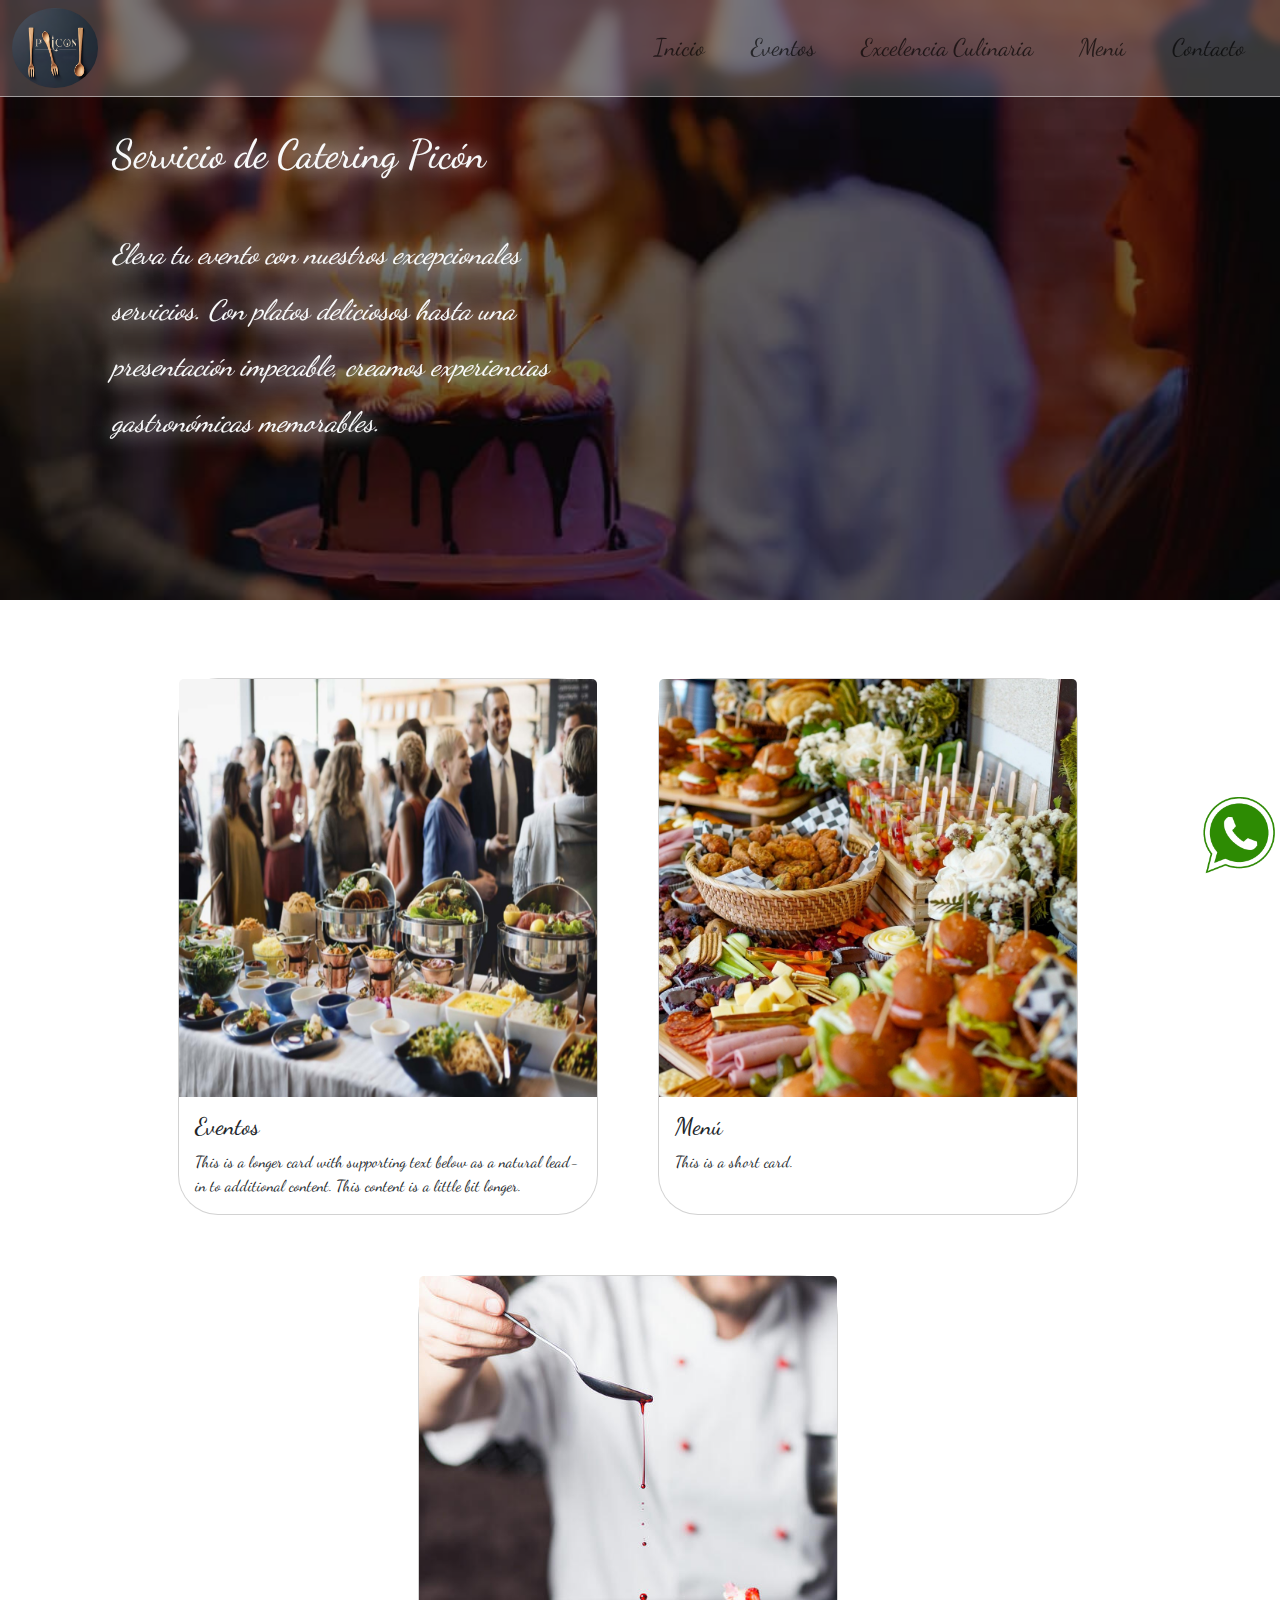
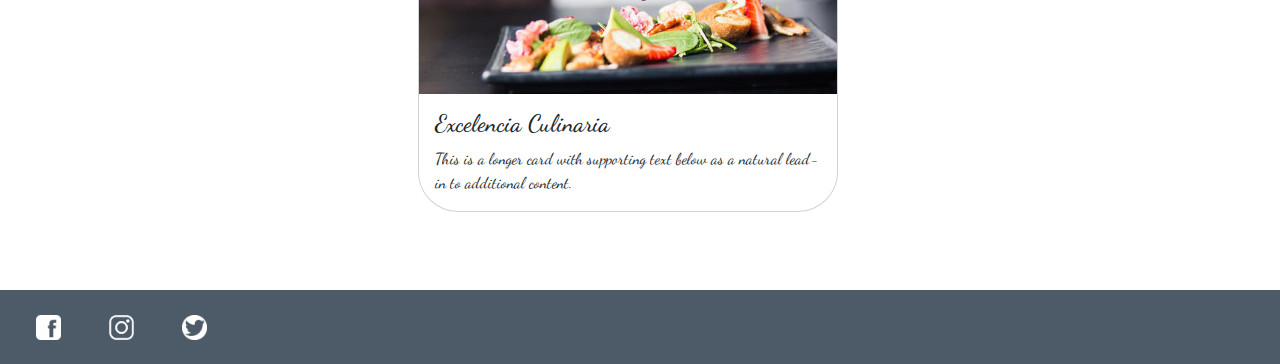
==== commit c8cb8024: "branch testing" ====
--- a/index.html
+++ b/index.html
@@ -14,7 +14,7 @@
 
 <body class="h-100 w-100 mw-100">
     <header>
-        <nav class="navbar navbar-expand-md fixed-top fs-5" id="navbar">
+        <nav class="navbar navbar-expand-md fixed-top fs-4" id="navbar">
             <div class="container-fluid">
                 <a class="navbar-brand p-0 m-0" href="index.html">
                     <img src="image/Logo.png" alt="Logo" class="rounded-circle img-fluid" style="height: 80px;">
@@ -27,19 +27,19 @@
                 <div class="collapse navbar-collapse justify-content-end" id="navbarSupportedContent">
                     <ul class="navbar-nav mb-2 mb-lg-0 d-inline-flex">
                         <li class="nav-item">
-                            <a class="nav-link text-light" aria-current="page" href="index.html">Inicio</a>
+                            <a class="nav-link" aria-current="page" href="index.html">Inicio</a>
                         </li>
                         <li class="nav-item">
-                            <a class="nav-link text-light" href="Html/eventos.html">Eventos</a>
+                            <a class="nav-link " href="Html/eventos.html">Eventos</a>
                         </li>
                         <li class="nav-item">
-                            <a class="nav-link text-light" href="Html/excelencia.html">Excelencia Culinaria</a>
+                            <a class="nav-link" href="Html/excelencia.html">Excelencia Culinaria</a>
                         </li>
                         <li class="nav-item">
-                            <a class="nav-link text-light" href="Html/menu.html">Menú</a>
+                            <a class="nav-link" href="Html/menu.html">Menú</a>
                         </li>
                         <li class="nav-item">
-                            <a class="nav-link text-light" href="Html/contacto.html">Contacto</a>
+                            <a class="nav-link" href="Html/contacto.html">Contacto</a>
                         </li>
                     </ul>
                 </div>
@@ -113,7 +113,7 @@
             <li class="me-5 img-fluid"><a href="https://instagram.com"><img src="image/Instagram.webp"
                         alt="Instagram"></a></li>
             <li class="me-5 img-fluid"><a href="https://x.com"><img src="image/X.webp" alt="X"></a></li>
-            <li class="position-fixed bottom-0 end-1"><a href="https://whatsapp.com"><img src="image/Whatsapp.webp"
+            <li class="position-fixed bottom-0 end-0"><a href="https://whatsapp.com"><img src="image/Whatsapp.webp"
                         alt="Whatsapp" class="whatsapp"></a></li>
         </ul>
     </footer>
--- a/CSS/style.css
+++ b/CSS/style.css
@@ -8,8 +8,6 @@
     font-family: MiFuente;
     src: url('../Font/DancingScript-VariableFont_wght.ttf');
 }
-
-/* Header */
 
 body {
     background-image: url(../image/fondo_rosa.jpg);
@@ -18,6 +16,8 @@
     overflow-x: hidden;
 }
 
+/* Header */
+
 #navbar {
     background-color: rgba(255, 255, 255, 0.2);
     backdrop-filter: blur(5px);
@@ -52,7 +52,7 @@
     }
 }
 
-/* Main Section */
+/* Index */
 
 .titulo_inicio {
     position: absolute;
@@ -75,8 +75,8 @@
 
     .titulo_inicio h3 {
         font-size: 15px !important;
-        margin-top: 5px !important;
-        width: 150px !important;
+        margin-top: 15px !important;
+        width: 250px !important;
     }
 
     .titulo_inicio h1 {
@@ -192,7 +192,6 @@
     max-width: 500px;
     height: 40px;
     font-size: 20px;
-    font-family: Arial, Helvetica, sans-serif;
 }
 
 .form_elemento #mensaje {
@@ -216,7 +215,6 @@
 
 /* Eventos */
 
-
 .eventos-container {
     height: 650px;
 }
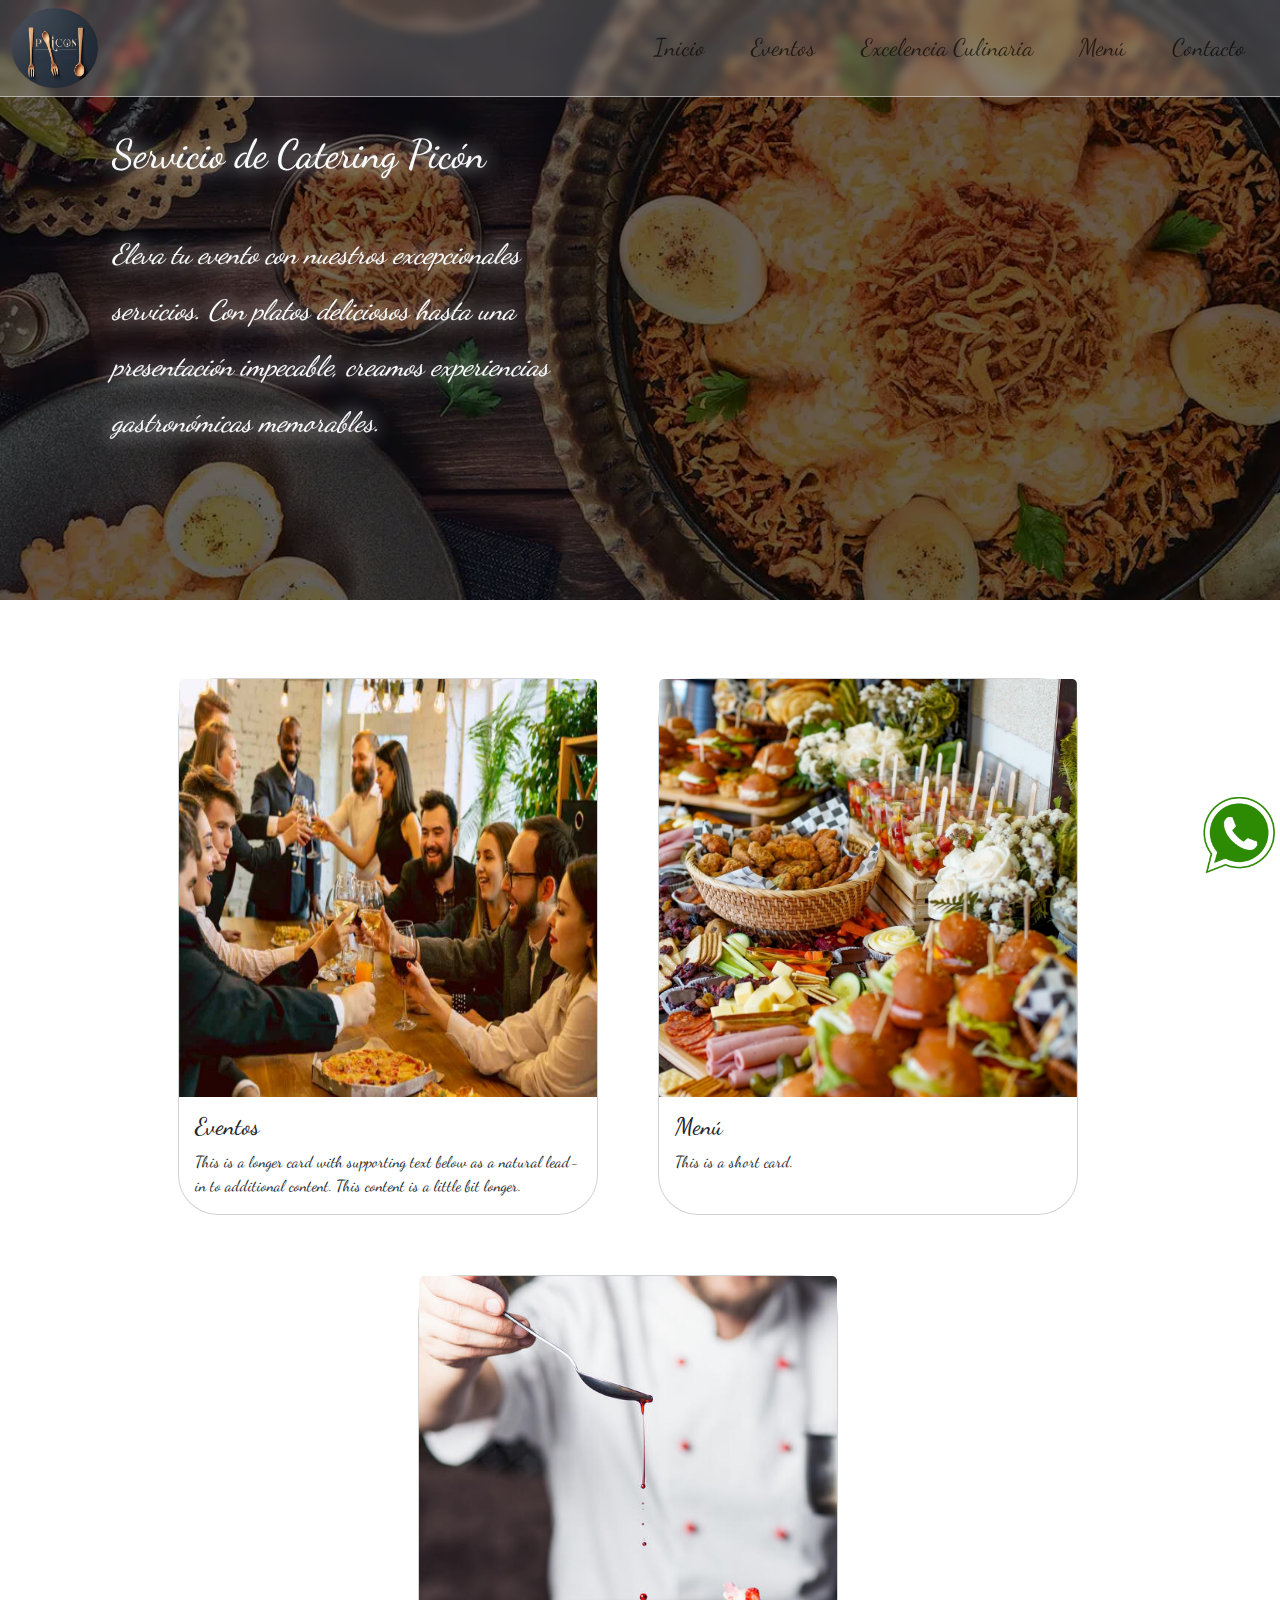
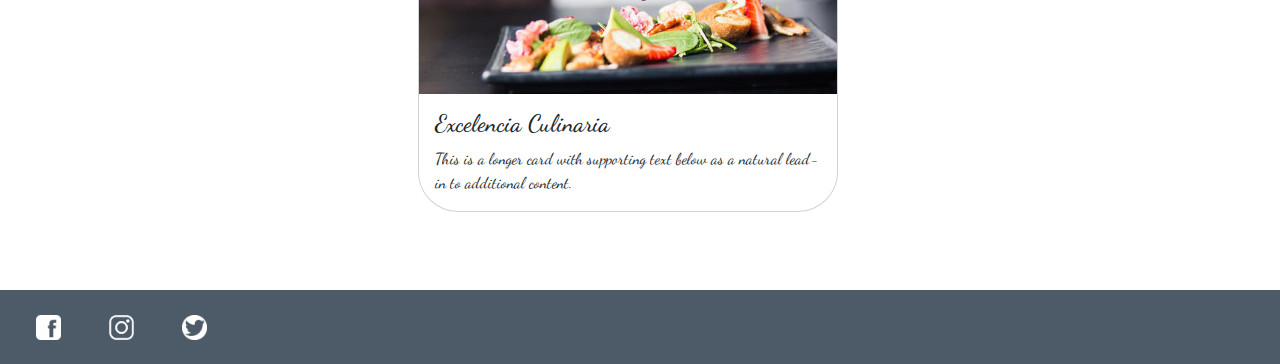
==== commit 82a53637: "arreglo imagenes" ====
--- a/index.html
+++ b/index.html
@@ -5,7 +5,7 @@
     <meta charset="UTF-8">
     <meta http-equiv="X-UA-Compatible" content="IE=edge">
     <meta name="viewport" content="width=device-width, initial-scale=1.0">
-    <title>Document</title>
+    <title>Catering Picon</title>
     <link href="https://cdn.jsdelivr.net/npm/bootstrap@5.3.3/dist/css/bootstrap.min.css" rel="stylesheet"
         integrity="sha384-QWTKZyjpPEjISv5WaRU9OFeRpok6YctnYmDr5pNlyT2bRjXh0JMhjY6hW+ALEwIH" crossorigin="anonymous">
     <link rel="stylesheet" href="CSS/style.css">
@@ -52,13 +52,13 @@
             <div id="carouselExampleSlidesOnly" class="carousel slide" data-bs-ride="carousel">
                 <div class="carousel-inner">
                     <div class="carousel-item active">
-                        <img src="image/Evento1.jfif" class="d-block w-100" alt="...">
+                        <img src="image/etnica.webp" class="d-block w-100" alt="Carrusel_etnica">
                     </div>
                     <div class="carousel-item">
-                        <img src="image/Evento2.jfif" class="d-block w-100" alt="...">
+                        <img src="image/asado.avif" class="d-block w-100" alt="Carrusel_asado">
                     </div>
                     <div class="carousel-item">
-                        <img src="image/Evento3.jpg" class="d-block w-100" alt="...">
+                        <img src="image/sushi.webp" class="d-block w-100" alt="Carrusel_sushi">
                     </div>
                 </div>
             </div>
@@ -75,7 +75,7 @@
             <div class="tarjetas_item row row-cols-1 row-cols-md-3 g-xxl-2 pb-5 pt-5">
                 <div class="col">
                     <div class="card h-100">
-                        <img src="image/Eventos1.jpg" class="card-img-top img-fluid" alt="...">
+                        <img src="image/Corporativo2.jpg" class="card-img-top img-fluid" alt="Eventos_corporativos">
                         <div class="card-body">
                             <h5 class="card-title fs-4">Eventos</h5>
                             <p class="card-text">This is a longer card with supporting text below as a natural lead-in
@@ -85,7 +85,7 @@
                 </div>
                 <div class="col">
                     <div class="card h-100">
-                        <img src="image/Menu.jpeg" class="card-img-top img-fluid" alt="Menu">
+                        <img src="image/menu_canape.jpeg" class="card-img-top img-fluid" alt="Menu">
                         <div class="card-body">
                             <h5 class="card-title fs-4">Menú</h5>
                             <p class="card-text">This is a short card.</p>
@@ -94,7 +94,7 @@
                 </div>
                 <div class="col">
                     <div class="card h-100">
-                        <img src="image/Excelencia.jpg" class="card-img-top img-fluid" alt="Excelencia Culinaria">
+                        <img src="image/Excelencia.jpg" class="card-img-top img-fluid" alt="Excelencia_Culinaria">
                         <div class="card-body">
                             <h5 class="card-title fs-4">Excelencia Culinaria</h5>
                             <p class="card-text">This is a longer card with supporting text below as a natural lead-in
--- a/CSS/style.css
+++ b/CSS/style.css
@@ -38,7 +38,7 @@
     font-size: 35px !important;
 }
 
-/* Carousel */
+/* Index */
 
 .carousel-item img {
     height: 600px;
@@ -51,8 +51,6 @@
         height: 400px;
     }
 }
-
-/* Index */
 
 .titulo_inicio {
     position: absolute;
@@ -69,22 +67,20 @@
 
 @media (max-width: 768px) {
     .titulo_inicio {
-        margin: 0 0 0 25px;
+        margin: 0 0 0 40px;
         top: 120px;
     }
 
     .titulo_inicio h3 {
         font-size: 15px !important;
-        margin-top: 15px !important;
-        width: 250px !important;
+        margin-top: 30px !important;
+        width: 280px !important;
     }
 
     .titulo_inicio h1 {
         font-size: 20px !important;
     }
 }
-
-/* Cards */
 
 .tarjetas_item {
     display: flex;
@@ -108,81 +104,71 @@
 
 @media (max-width: 768px) {
     .card {
-        margin-bottom: 100px !important;
-    }
-}
-
+        margin-bottom: 85px !important;
+    }
+
+    .card-body {
+        height: 20px;
+    }
+}
 
 /* Contacto */
 
-.contacto_contendor {
+.contacto_contenedor {
     display: grid;
     grid-template-columns: repeat(3, 300px);
     grid-template-rows: 300px;
-    justify-content: center;
-    align-items: center;
     column-gap: 120px;
     padding-top: 100px;
-    max-width: 100%;
 }
 
 .contacto_item {
-    display: flex;
-    flex-direction: column;
-    justify-content: center;
-    align-items: center;
     border-right: 2px solid #29343F;
     border-left: 2px solid #29343F;
-    height: 200px;
-}
-
-.contacto_item h3 {
-    font-size: 30px;
-}
-
-.contacto_item p {
-    font-size: 25px;
-    margin-top: 30px;
-    font-style: italic;
+}
+
+@media (max-width: 1200px) {
+    .contacto_contenedor {
+        grid-template-columns: repeat(3, 200px);
+        grid-template-rows: 180px;
+        column-gap: 60px;
+        padding-top: 100px !important;
+    }
+
+    .contacto_item h3 {
+        font-size: 25px !important;
+    }
+
+    .contacto_item p {
+        font-size: 20px !important;
+    }
+}
+
+@media (max-width: 768px) {
+    .contacto_contenedor {
+        grid-template-columns: repeat(2, 150px);
+        grid-template-rows: 180px;
+        column-gap: 30px;
+    }
+
+    .contacto_item {
+        border: none;
+    }
+
 }
 
 .form_contacto {
     backdrop-filter: blur(100px);
     border: 3px solid rgba(255, 255, 255, 0.5);
     background-color: transparent;
-    display: flex;
-    flex-direction: column;
-    align-items: center;
-    justify-content: center;
-    margin: 20px 400px 0 400px;
+    margin: 20px 350px 0 350px;
     padding: 50px 0 50px 0;
     border-radius: 25px;
 }
 
-.form_contacto h2 {
-    font-size: 30px;
-    margin-bottom: 15px;
-}
-
-
-.form_elemento {
-    padding: 10px;
-}
-
-.form_elemento label {
-    font-weight: bold;
-    font-size: 25px;
-    display: flex;
-    margin-bottom: 10px;
-}
-
 .form_contacto input[type="button"] {
-    padding: 20px;
     width: 400px;
     background-color: transparent;
-    font-size: 20px;
-    cursor: pointer;
-    text-transform: uppercase;
     transition: 0.5s;
 }
 
@@ -191,11 +177,6 @@
     width: 400px;
     max-width: 500px;
     height: 40px;
-    font-size: 20px;
-}
-
-.form_elemento #mensaje {
-    height: 100px;
 }
 
 .form_contacto .enviar:hover {
@@ -205,12 +186,26 @@
 }
 
 .form_contacto .enviar:active {
-    background-color: #29343F;
-    font-weight: bolder;
-    color: white;
     font-size: 18px;
     padding: 20px;
-    box-shadow: inset 5px 5px 15px rgba(0, 0, 0, 0.4);
+}
+
+@media (max-width: 1200px) {
+    .form_contacto {
+        margin: 20px 50px 0 50px;
+    }
+}
+
+@media (max-width: 768px) {
+
+    .form_elemento input,
+    textarea {
+        width: 200px;
+    }
+
+    .form_contacto input[type="button"] {
+        width: 200px;
+    }
 }
 
 /* Eventos */
@@ -219,43 +214,31 @@
     height: 650px;
 }
 
-.evento-item {
-    display: flex;
-    height: 100%;
-}
-
 .evento-img {
     flex: 1;
-    display: flex;
-    align-items: center;
-    justify-content: center;
     transition: flex 0.1s linear;
     cursor: pointer;
 }
 
 .evento-img span {
     opacity: 0;
-    transition: opacity 0.1s linear;
     font-size: 50px;
-    color: black;
-    filter: drop-shadow(0 0 5px white);
-    margin-top: 20px;
 }
 
 .evento-img:nth-child(1) {
-    background-image: url(../image/Evento1.jfif);
+    background-image: url(../image/Cumpleaños.jfif);
     background-repeat: no-repeat;
     background-size: 100% 100%;
 }
 
 .evento-img:nth-child(2) {
-    background-image: url(../image/Evento2.jfif);
+    background-image: url(../image/Casamiento.jfif);
     background-repeat: no-repeat;
     background-size: 100% 100%;
 }
 
 .evento-img:nth-child(3) {
-    background-image: url(../image/Eventos.jpg);
+    background-image: url(../image/Corporativo.jpg);
     background-repeat: no-repeat;
     background-size: 100% 100%;
 }
@@ -270,38 +253,31 @@
     color: black;
 }
 
+@media (max-width: 992px) {
+    .evento-item {
+        flex-direction: column;
+        margin: 100px 50px 0 50px;
+    }
+
+    .eventos-container {
+        height: 900px;
+    }
+}
+
 /* Menú */
 
 .menu_contenedor {
-    border: 1px solid #3f3f3f;
     display: grid;
     grid-template-columns: repeat(2, 450px);
-    justify-content: center;
-    align-items: center;
     column-gap: 80px;
-    max-width: 100%;
     padding: 150px 0 100px 0;
 }
 
 .menu_item {
-    display: flex;
-    flex-direction: column;
-    justify-content: center;
-    width: 100%;
     height: 200px;
     border-radius: 26px 58px;
     border: 1px solid #3f3f3f;
     grid-column: 1/2;
-    padding: 15px;
-}
-
-.menu_item h2 {
-    font-size: 25px;
-    padding-bottom: 25px;
-}
-
-.menu_item p {
-    font-size: 23px;
 }
 
 .menu_img {
@@ -316,8 +292,33 @@
     height: 800px;
 }
 
-.menu_titulo {
-    font-size: 45px;
+@media (max-width: 1200px) {
+    .menu_contenedor {
+        grid-template-columns: repeat(2, 300px);
+        padding: 120px 0 20px 0;
+    }
+}
+
+@media (max-width: 768px) {
+    .menu_contenedor {
+        grid-template-columns: repeat(1, 350px);
+    }
+
+    .menu_img {
+        grid-column: 1/2;
+        grid-row: 2/3;
+
+    }
+
+    .menu_img img {
+        height: 300px;
+        width: 100%;
+        margin-top: 20px;
+    }
+
+    .menu_item {
+        margin: 30px 0 10px 0;
+    }
 }
 
 /* Excelencia Culinaria */
@@ -326,19 +327,14 @@
     display: grid;
     grid-template-columns: repeat(4, 280px);
     grid-template-rows: 300px;
-    justify-content: center;
-    align-items: center;
     padding: 200px 0 150px 0;
-    gap: 30px;
-    max-width: 100%;
 }
 
 @media (max-width: 1200px) {
     .excelencia_cont_items {
         grid-template-columns: repeat(2, 300px);
-        padding-top: 300px;
-        padding: 170px 0 20px 0;
-        gap: 80px;
+        padding: 130px 0 20px 0;
+        grid-template-rows: 370px;
     }
 }
 
@@ -346,8 +342,6 @@
     .excelencia_cont_items {
         grid-template-columns: repeat(1, 0.7fr);
         grid-template-rows: repeat(4, 400px);
-        padding-top: 300px;
-        padding: 120px 0 20px 0;
     }
 }
 
@@ -356,11 +350,6 @@
 }
 
 .excelencia_item {
-    display: flex;
-    flex-direction: column;
-    justify-content: center;
-    align-items: center;
-    width: 100%;
     height: 400px;
     margin: 10px 0 10px 0;
     background-color: transparent;
@@ -378,7 +367,6 @@
     font-size: 20px;
 }
 
-
 /* Footer */
 
 footer {
